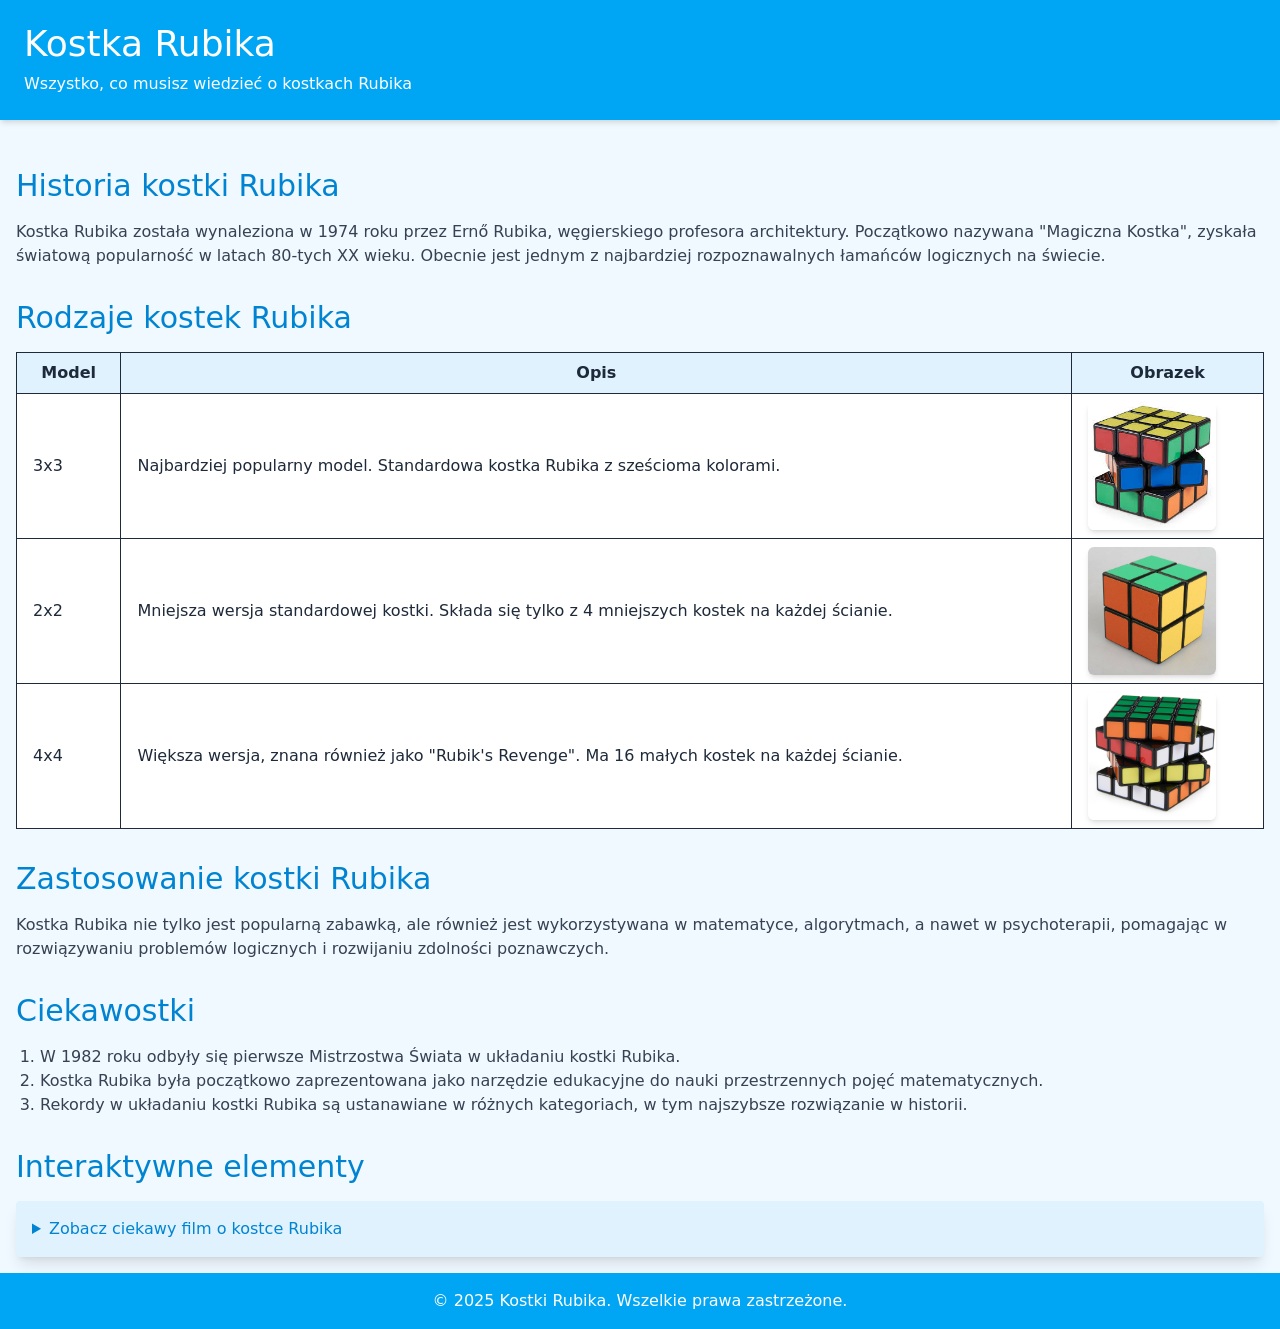
==== src/index.html @ e78972f8 "gitignore" ====
<!DOCTYPE html>
<html lang="pl">
<head>
    <meta charset="UTF-8">
    <meta name="viewport" content="width=device-width, initial-scale=1.0">
    <title>Kostka Rubika</title>
    <link href="output.css" rel="stylesheet">
</head>
<body class="bg-sky-50 text-gray-800">

    <header class="bg-sky-500 p-6 shadow-md">
        <h1 class="text-4xl text-white animate-ping">Kostka Rubika</h1>
        <p class="text-white mt-2">Wszystko, co musisz wiedzieć o kostkach Rubika</p>
    </header>

    <article class="container mx-auto mt-8 p-4">
        <section>
            <h2 class="text-3xl text-sky-600">Historia kostki Rubika</h2>
            <p class="mt-4 text-gray-700">
                Kostka Rubika została wynaleziona w 1974 roku przez Ernő Rubika, węgierskiego profesora architektury. Początkowo nazywana "Magiczna Kostka", zyskała światową popularność w latach 80-tych XX wieku. Obecnie jest jednym z najbardziej rozpoznawalnych łamańców logicznych na świecie.
            </p>
        </section>

        <section class="mt-8">
            <h2 class="text-3xl text-sky-600">Rodzaje kostek Rubika</h2>
            <table class="table-auto w-full mt-4">
                <thead class="bg-sky-100">
                    <tr>
                        <th class="border px-4 py-2">Model</th>
                        <th class="border px-4 py-2">Opis</th>
                        <th class="border px-4 py-2">Obrazek</th>
                    </tr>
                </thead>
                <tbody>
                    <tr class="bg-white hover:bg-sky-50">
                        <td class="border px-4 py-2">3x3</td>
                        <td class="border px-4 py-2">Najbardziej popularny model. Standardowa kostka Rubika z sześcioma kolorami.</td>
                        <td class="border px-4 py-2"><img src="images/3.jpeg" alt="Kostka 3x3" class="w-32 h-32 object-cover shadow-md rounded-md"></td>
                    </tr>
                    <tr class="bg-white hover:bg-sky-50">
                        <td class="border px-4 py-2">2x2</td>
                        <td class="border px-4 py-2">Mniejsza wersja standardowej kostki. Składa się tylko z 4 mniejszych kostek na każdej ścianie.</td>
                        <td class="border px-4 py-2"><img src="images/2.jpg" alt="Kostka 2x2" class="w-32 h-32 object-cover shadow-md rounded-md"></td>
                    </tr>
                    <tr class="bg-white hover:bg-sky-50">
                        <td class="border px-4 py-2">4x4</td>
                        <td class="border px-4 py-2">Większa wersja, znana również jako "Rubik's Revenge". Ma 16 małych kostek na każdej ścianie.</td>
                        <td class="border px-4 py-2"><img src="images/4.webp" alt="Kostka 4x4" class="w-32 h-32 object-cover shadow-md rounded-md"></td>
                    </tr>
                </tbody>
            </table>
        </section>

        <section class="mt-8">
            <h2 class="text-3xl text-sky-600">Zastosowanie kostki Rubika</h2>
            <p class="mt-4 text-gray-700">
                Kostka Rubika nie tylko jest popularną zabawką, ale również jest wykorzystywana w matematyce, algorytmach, a nawet w psychoterapii, pomagając w rozwiązywaniu problemów logicznych i rozwijaniu zdolności poznawczych.
            </p>
        </section>

        <section class="mt-8">
            <h2 class="text-3xl text-sky-600">Ciekawostki</h2>
            <ul class="list-decimal pl-6 mt-4 text-gray-700">
                <li>W 1982 roku odbyły się pierwsze Mistrzostwa Świata w układaniu kostki Rubika.</li>
                <li>Kostka Rubika była początkowo zaprezentowana jako narzędzie edukacyjne do nauki przestrzennych pojęć matematycznych.</li>
                <li>Rekordy w układaniu kostki Rubika są ustanawiane w różnych kategoriach, w tym najszybsze rozwiązanie w historii.</li>
            </ul>
        </section>

        <section class="mt-8">
            <h2 class="text-3xl text-sky-600">Interaktywne elementy</h2>
            <details class="bg-sky-100 p-4 mt-4 shadow-lg rounded">
                <summary class="text-sky-600 cursor-pointer">Zobacz ciekawy film o kostce Rubika</summary>
                <p class="mt-2">Tutaj znajdziesz film na temat najnowszych rekordów w układaniu kostki Rubika:</p>
                <iframe class="w-full mt-4" height="315" src="https://www.youtube.com/embed/S8g8inWXJDk" title="YouTube video" allowfullscreen></iframe>
            </details>
        </section>
    </article>

    <footer class="bg-sky-500 p-4 text-center text-white">
        <p>&copy; 2025 Kostki Rubika. Wszelkie prawa zastrzeżone.</p>
    </footer>

</body>
</html>
---- src/output.css ----
/*! tailwindcss v4.1.3 | MIT License | https://tailwindcss.com */
@layer properties;
@layer theme, base, components, utilities;
@layer theme {
  :root, :host {
    --font-sans: ui-sans-serif, system-ui, sans-serif, "Apple Color Emoji",
      "Segoe UI Emoji", "Segoe UI Symbol", "Noto Color Emoji";
    --font-mono: ui-monospace, SFMono-Regular, Menlo, Monaco, Consolas, "Liberation Mono",
      "Courier New", monospace;
    --color-sky-50: oklch(97.7% 0.013 236.62);
    --color-sky-100: oklch(95.1% 0.026 236.824);
    --color-sky-500: oklch(68.5% 0.169 237.323);
    --color-sky-600: oklch(58.8% 0.158 241.966);
    --color-gray-700: oklch(37.3% 0.034 259.733);
    --color-gray-800: oklch(27.8% 0.033 256.848);
    --color-white: #fff;
    --spacing: 0.25rem;
    --text-3xl: 1.875rem;
    --text-3xl--line-height: calc(2.25 / 1.875);
    --text-4xl: 2.25rem;
    --text-4xl--line-height: calc(2.5 / 2.25);
    --radius-md: 0.375rem;
    --animate-ping: ping 1s cubic-bezier(0, 0, 0.2, 1) infinite;
    --default-font-family: var(--font-sans);
    --default-mono-font-family: var(--font-mono);
  }
}
@layer base {
  *, ::after, ::before, ::backdrop, ::file-selector-button {
    box-sizing: border-box;
    margin: 0;
    padding: 0;
    border: 0 solid;
  }
  html, :host {
    line-height: 1.5;
    -webkit-text-size-adjust: 100%;
    tab-size: 4;
    font-family: var(--default-font-family, ui-sans-serif, system-ui, sans-serif, "Apple Color Emoji", "Segoe UI Emoji", "Segoe UI Symbol", "Noto Color Emoji");
    font-feature-settings: var(--default-font-feature-settings, normal);
    font-variation-settings: var(--default-font-variation-settings, normal);
    -webkit-tap-highlight-color: transparent;
  }
  hr {
    height: 0;
    color: inherit;
    border-top-width: 1px;
  }
  abbr:where([title]) {
    -webkit-text-decoration: underline dotted;
    text-decoration: underline dotted;
  }
  h1, h2, h3, h4, h5, h6 {
    font-size: inherit;
    font-weight: inherit;
  }
  a {
    color: inherit;
    -webkit-text-decoration: inherit;
    text-decoration: inherit;
  }
  b, strong {
    font-weight: bolder;
  }
  code, kbd, samp, pre {
    font-family: var(--default-mono-font-family, ui-monospace, SFMono-Regular, Menlo, Monaco, Consolas, "Liberation Mono", "Courier New", monospace);
    font-feature-settings: var(--default-mono-font-feature-settings, normal);
    font-variation-settings: var(--default-mono-font-variation-settings, normal);
    font-size: 1em;
  }
  small {
    font-size: 80%;
  }
  sub, sup {
    font-size: 75%;
    line-height: 0;
    position: relative;
    vertical-align: baseline;
  }
  sub {
    bottom: -0.25em;
  }
  sup {
    top: -0.5em;
  }
  table {
    text-indent: 0;
    border-color: inherit;
    border-collapse: collapse;
  }
  :-moz-focusring {
    outline: auto;
  }
  progress {
    vertical-align: baseline;
  }
  summary {
    display: list-item;
  }
  ol, ul, menu {
    list-style: none;
  }
  img, svg, video, canvas, audio, iframe, embed, object {
    display: block;
    vertical-align: middle;
  }
  img, video {
    max-width: 100%;
    height: auto;
  }
  button, input, select, optgroup, textarea, ::file-selector-button {
    font: inherit;
    font-feature-settings: inherit;
    font-variation-settings: inherit;
    letter-spacing: inherit;
    color: inherit;
    border-radius: 0;
    background-color: transparent;
    opacity: 1;
  }
  :where(select:is([multiple], [size])) optgroup {
    font-weight: bolder;
  }
  :where(select:is([multiple], [size])) optgroup option {
    padding-inline-start: 20px;
  }
  ::file-selector-button {
    margin-inline-end: 4px;
  }
  ::placeholder {
    opacity: 1;
  }
  @supports (not (-webkit-appearance: -apple-pay-button))  or (contain-intrinsic-size: 1px) {
    ::placeholder {
      color: currentcolor;
      @supports (color: color-mix(in lab, red, red)) {
        color: color-mix(in oklab, currentcolor 50%, transparent);
      }
    }
  }
  textarea {
    resize: vertical;
  }
  ::-webkit-search-decoration {
    -webkit-appearance: none;
  }
  ::-webkit-date-and-time-value {
    min-height: 1lh;
    text-align: inherit;
  }
  ::-webkit-datetime-edit {
    display: inline-flex;
  }
  ::-webkit-datetime-edit-fields-wrapper {
    padding: 0;
  }
  ::-webkit-datetime-edit, ::-webkit-datetime-edit-year-field, ::-webkit-datetime-edit-month-field, ::-webkit-datetime-edit-day-field, ::-webkit-datetime-edit-hour-field, ::-webkit-datetime-edit-minute-field, ::-webkit-datetime-edit-second-field, ::-webkit-datetime-edit-millisecond-field, ::-webkit-datetime-edit-meridiem-field {
    padding-block: 0;
  }
  :-moz-ui-invalid {
    box-shadow: none;
  }
  button, input:where([type="button"], [type="reset"], [type="submit"]), ::file-selector-button {
    appearance: button;
  }
  ::-webkit-inner-spin-button, ::-webkit-outer-spin-button {
    height: auto;
  }
  [hidden]:where(:not([hidden="until-found"])) {
    display: none !important;
  }
}
@layer utilities {
  .container {
    width: 100%;
    @media (width >= 40rem) {
      max-width: 40rem;
    }
    @media (width >= 48rem) {
      max-width: 48rem;
    }
    @media (width >= 64rem) {
      max-width: 64rem;
    }
    @media (width >= 80rem) {
      max-width: 80rem;
    }
    @media (width >= 96rem) {
      max-width: 96rem;
    }
  }
  .mx-auto {
    margin-inline: auto;
  }
  .mt-2 {
    margin-top: calc(var(--spacing) * 2);
  }
  .mt-4 {
    margin-top: calc(var(--spacing) * 4);
  }
  .mt-8 {
    margin-top: calc(var(--spacing) * 8);
  }
  .h-32 {
    height: calc(var(--spacing) * 32);
  }
  .w-32 {
    width: calc(var(--spacing) * 32);
  }
  .w-full {
    width: 100%;
  }
  .table-auto {
    table-layout: auto;
  }
  .animate-ping {
    animation: var(--animate-ping);
  }
  .cursor-pointer {
    cursor: pointer;
  }
  .list-decimal {
    list-style-type: decimal;
  }
  .rounded {
    border-radius: 0.25rem;
  }
  .rounded-md {
    border-radius: var(--radius-md);
  }
  .border {
    border-style: var(--tw-border-style);
    border-width: 1px;
  }
  .bg-sky-50 {
    background-color: var(--color-sky-50);
  }
  .bg-sky-100 {
    background-color: var(--color-sky-100);
  }
  .bg-sky-500 {
    background-color: var(--color-sky-500);
  }
  .bg-white {
    background-color: var(--color-white);
  }
  .object-cover {
    object-fit: cover;
  }
  .p-4 {
    padding: calc(var(--spacing) * 4);
  }
  .p-6 {
    padding: calc(var(--spacing) * 6);
  }
  .px-4 {
    padding-inline: calc(var(--spacing) * 4);
  }
  .py-2 {
    padding-block: calc(var(--spacing) * 2);
  }
  .pl-6 {
    padding-left: calc(var(--spacing) * 6);
  }
  .text-center {
    text-align: center;
  }
  .text-3xl {
    font-size: var(--text-3xl);
    line-height: var(--tw-leading, var(--text-3xl--line-height));
  }
  .text-4xl {
    font-size: var(--text-4xl);
    line-height: var(--tw-leading, var(--text-4xl--line-height));
  }
  .text-gray-700 {
    color: var(--color-gray-700);
  }
  .text-gray-800 {
    color: var(--color-gray-800);
  }
  .text-sky-600 {
    color: var(--color-sky-600);
  }
  .text-white {
    color: var(--color-white);
  }
  .shadow-lg {
    --tw-shadow: 0 10px 15px -3px var(--tw-shadow-color, rgb(0 0 0 / 0.1)), 0 4px 6px -4px var(--tw-shadow-color, rgb(0 0 0 / 0.1));
    box-shadow: var(--tw-inset-shadow), var(--tw-inset-ring-shadow), var(--tw-ring-offset-shadow), var(--tw-ring-shadow), var(--tw-shadow);
  }
  .shadow-md {
    --tw-shadow: 0 4px 6px -1px var(--tw-shadow-color, rgb(0 0 0 / 0.1)), 0 2px 4px -2px var(--tw-shadow-color, rgb(0 0 0 / 0.1));
    box-shadow: var(--tw-inset-shadow), var(--tw-inset-ring-shadow), var(--tw-ring-offset-shadow), var(--tw-ring-shadow), var(--tw-shadow);
  }
  .hover\:bg-sky-50 {
    &:hover {
      @media (hover: hover) {
        background-color: var(--color-sky-50);
      }
    }
  }
}
@property --tw-border-style {
  syntax: "*";
  inherits: false;
  initial-value: solid;
}
@property --tw-shadow {
  syntax: "*";
  inherits: false;
  initial-value: 0 0 #0000;
}
@property --tw-shadow-color {
  syntax: "*";
  inherits: false;
}
@property --tw-shadow-alpha {
  syntax: "<percentage>";
  inherits: false;
  initial-value: 100%;
}
@property --tw-inset-shadow {
  syntax: "*";
  inherits: false;
  initial-value: 0 0 #0000;
}
@property --tw-inset-shadow-color {
  syntax: "*";
  inherits: false;
}
@property --tw-inset-shadow-alpha {
  syntax: "<percentage>";
  inherits: false;
  initial-value: 100%;
}
@property --tw-ring-color {
  syntax: "*";
  inherits: false;
}
@property --tw-ring-shadow {
  syntax: "*";
  inherits: false;
  initial-value: 0 0 #0000;
}
@property --tw-inset-ring-color {
  syntax: "*";
  inherits: false;
}
@property --tw-inset-ring-shadow {
  syntax: "*";
  inherits: false;
  initial-value: 0 0 #0000;
}
@property --tw-ring-inset {
  syntax: "*";
  inherits: false;
}
@property --tw-ring-offset-width {
  syntax: "<length>";
  inherits: false;
  initial-value: 0px;
}
@property --tw-ring-offset-color {
  syntax: "*";
  inherits: false;
  initial-value: #fff;
}
@property --tw-ring-offset-shadow {
  syntax: "*";
  inherits: false;
  initial-value: 0 0 #0000;
}
@keyframes ping {
  75%, 100% {
    transform: scale(2);
    opacity: 0;
  }
}
@layer properties {
  @supports ((-webkit-hyphens: none) and (not (margin-trim: inline))) or ((-moz-orient: inline) and (not (color:rgb(from red r g b)))) {
    *, ::before, ::after, ::backdrop {
      --tw-border-style: solid;
      --tw-shadow: 0 0 #0000;
      --tw-shadow-color: initial;
      --tw-shadow-alpha: 100%;
      --tw-inset-shadow: 0 0 #0000;
      --tw-inset-shadow-color: initial;
      --tw-inset-shadow-alpha: 100%;
      --tw-ring-color: initial;
      --tw-ring-shadow: 0 0 #0000;
      --tw-inset-ring-color: initial;
      --tw-inset-ring-shadow: 0 0 #0000;
      --tw-ring-inset: initial;
      --tw-ring-offset-width: 0px;
      --tw-ring-offset-color: #fff;
      --tw-ring-offset-shadow: 0 0 #0000;
    }
  }
}
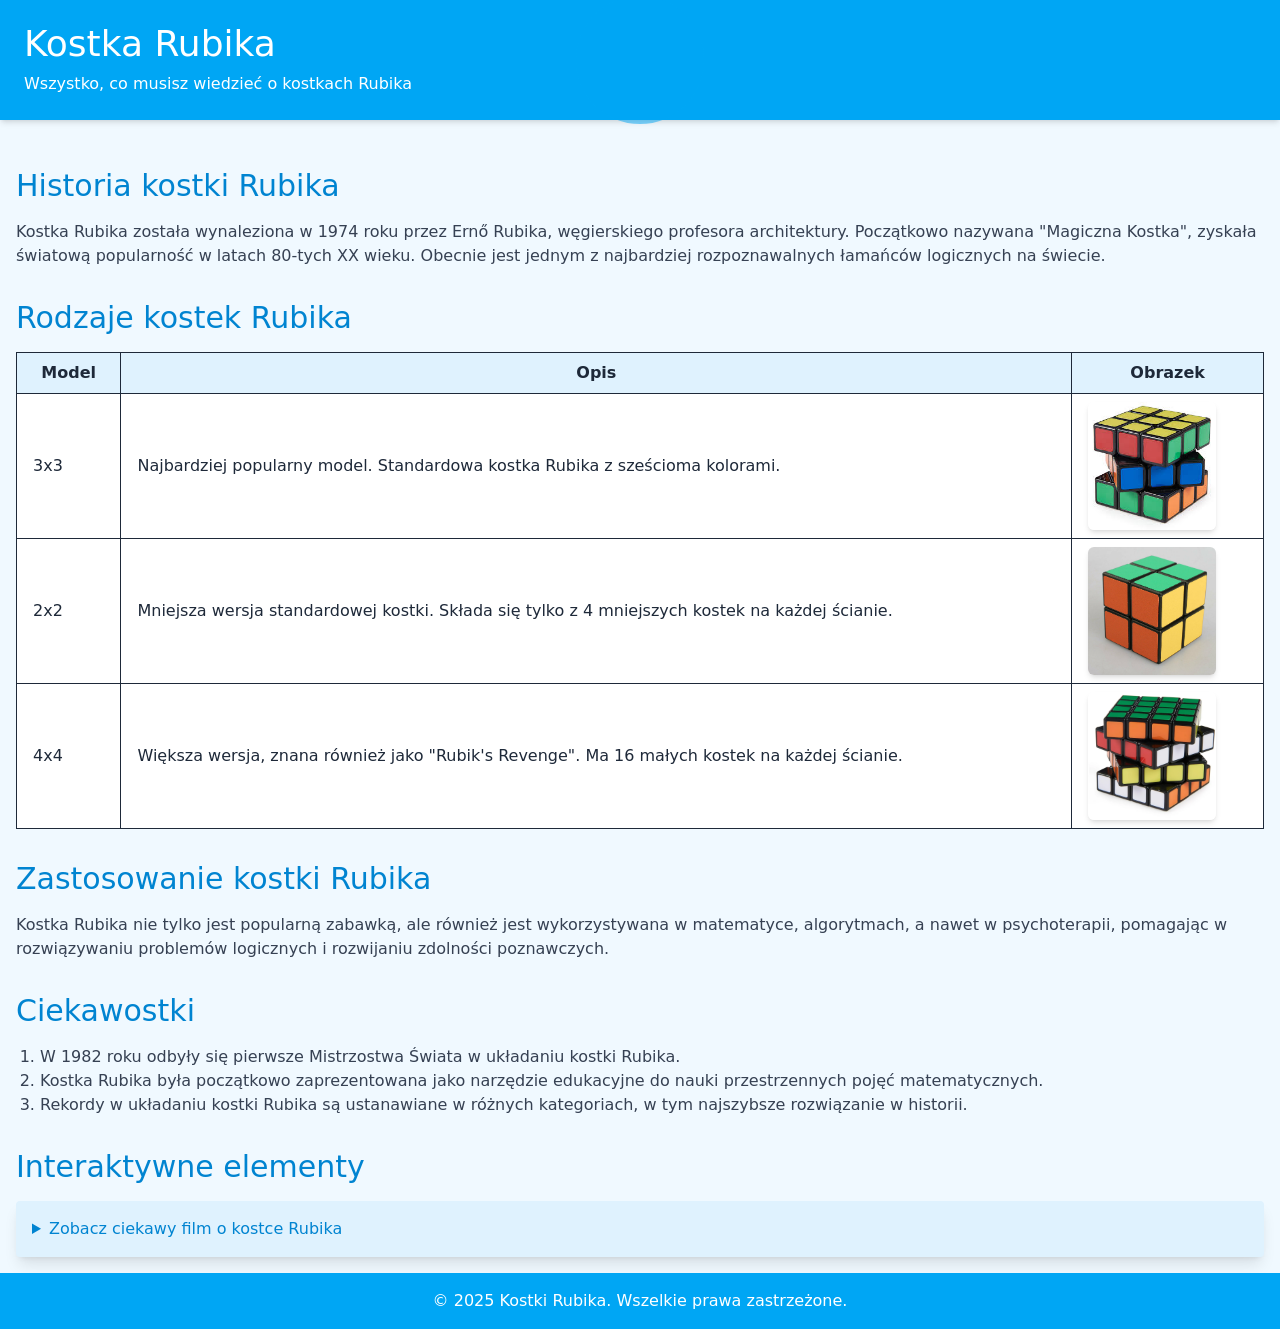
==== commit 3792f076: "fix animate" ====
--- a/src/index.html
+++ b/src/index.html
@@ -8,8 +8,12 @@
 </head>
 <body class="bg-sky-50 text-gray-800">
 
-    <header class="bg-sky-500 p-6 shadow-md">
-        <h1 class="text-4xl text-white animate-ping">Kostka Rubika</h1>
+    <header class="bg-sky-500 p-6 shadow-md relative">
+        <!-- Ping animation container -->
+        <div class="absolute inset-0 flex justify-center items-center animate-ping">
+            <span class="w-32 h-32 bg-sky-500 rounded-full opacity-50"></span>
+        </div>
+        <h1 class="text-4xl text-white relative z-10">Kostka Rubika</h1>
         <p class="text-white mt-2">Wszystko, co musisz wiedzieć o kostkach Rubika</p>
     </header>
 
--- a/src/output.css
+++ b/src/output.css
@@ -171,6 +171,18 @@
   }
 }
 @layer utilities {
+  .absolute {
+    position: absolute;
+  }
+  .relative {
+    position: relative;
+  }
+  .inset-0 {
+    inset: calc(var(--spacing) * 0);
+  }
+  .z-10 {
+    z-index: 10;
+  }
   .container {
     width: 100%;
     @media (width >= 40rem) {
@@ -201,6 +213,9 @@
   .mt-8 {
     margin-top: calc(var(--spacing) * 8);
   }
+  .flex {
+    display: flex;
+  }
   .h-32 {
     height: calc(var(--spacing) * 32);
   }
@@ -222,8 +237,17 @@
   .list-decimal {
     list-style-type: decimal;
   }
+  .items-center {
+    align-items: center;
+  }
+  .justify-center {
+    justify-content: center;
+  }
   .rounded {
     border-radius: 0.25rem;
+  }
+  .rounded-full {
+    border-radius: calc(infinity * 1px);
   }
   .rounded-md {
     border-radius: var(--radius-md);
@@ -284,6 +308,9 @@
   }
   .text-white {
     color: var(--color-white);
+  }
+  .opacity-50 {
+    opacity: 50%;
   }
   .shadow-lg {
     --tw-shadow: 0 10px 15px -3px var(--tw-shadow-color, rgb(0 0 0 / 0.1)), 0 4px 6px -4px var(--tw-shadow-color, rgb(0 0 0 / 0.1));
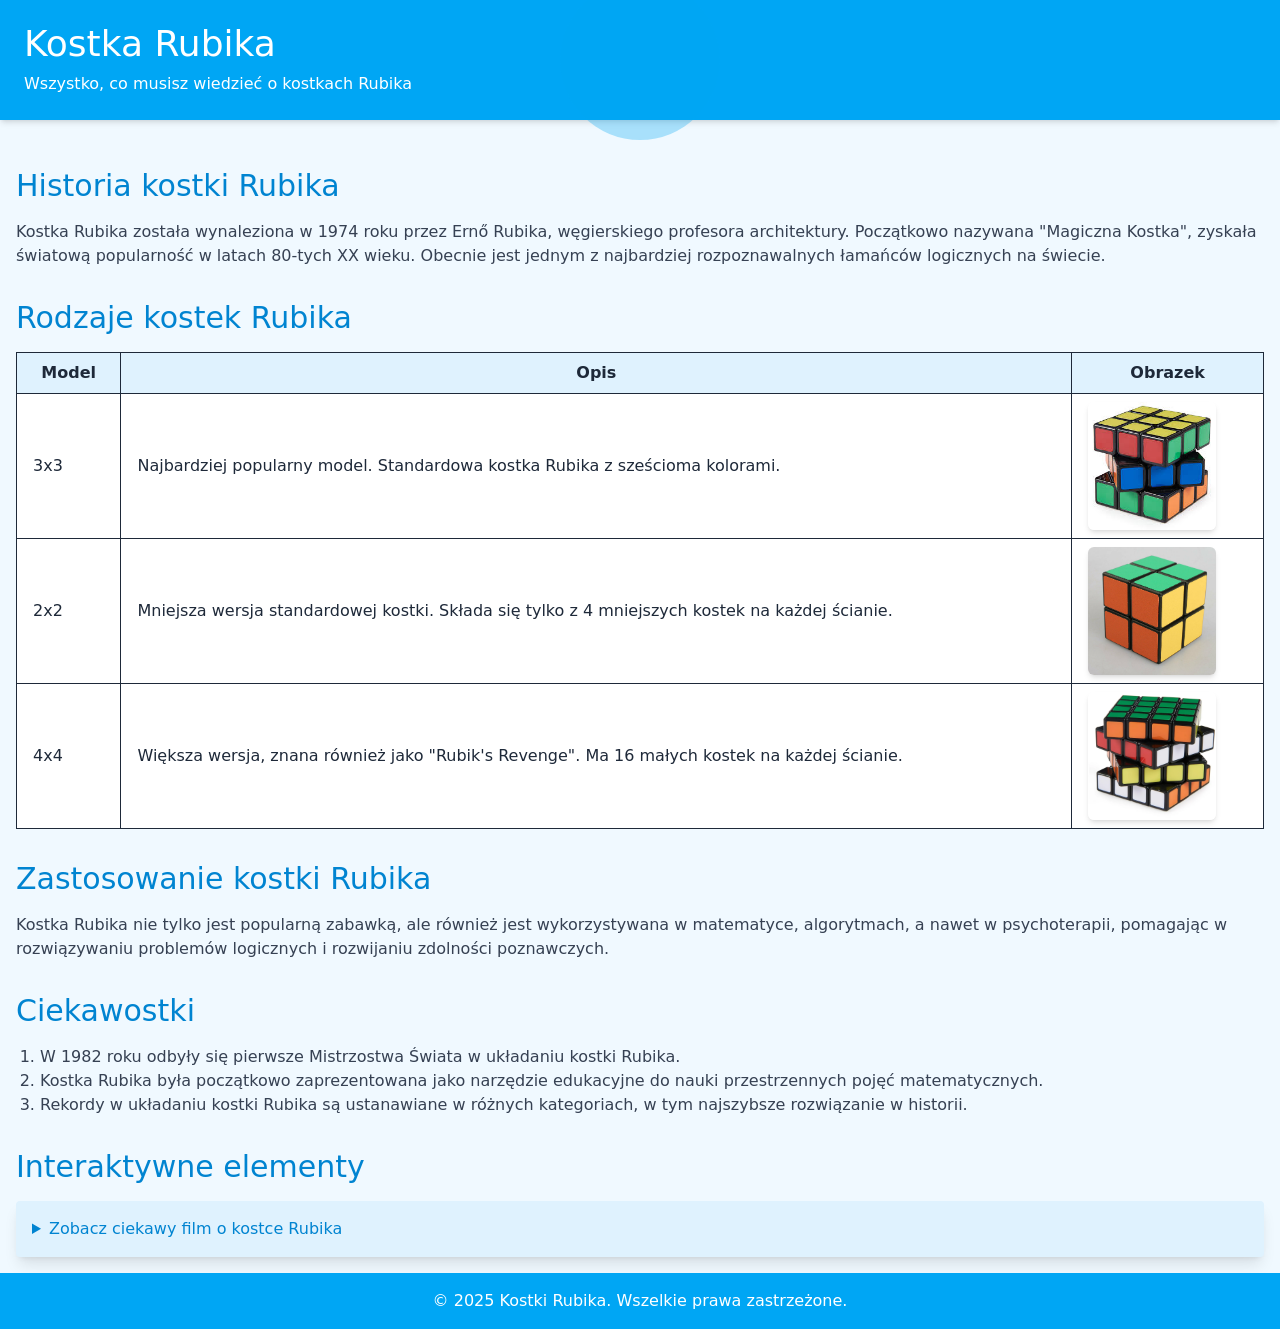
==== commit f92c1e08: "fix animate" ====
--- a/src/index.html
+++ b/src/index.html
@@ -11,7 +11,7 @@
     <header class="bg-sky-500 p-6 shadow-md relative">
         <!-- Ping animation container -->
         <div class="absolute inset-0 flex justify-center items-center animate-ping">
-            <span class="w-32 h-32 bg-sky-500 rounded-full opacity-50"></span>
+            <span class="w-40 h-40 bg-sky-500 rounded-full opacity-30"></span>
         </div>
         <h1 class="text-4xl text-white relative z-10">Kostka Rubika</h1>
         <p class="text-white mt-2">Wszystko, co musisz wiedzieć o kostkach Rubika</p>
--- a/src/output.css
+++ b/src/output.css
@@ -219,8 +219,14 @@
   .h-32 {
     height: calc(var(--spacing) * 32);
   }
+  .h-40 {
+    height: calc(var(--spacing) * 40);
+  }
   .w-32 {
     width: calc(var(--spacing) * 32);
+  }
+  .w-40 {
+    width: calc(var(--spacing) * 40);
   }
   .w-full {
     width: 100%;
@@ -309,8 +315,8 @@
   .text-white {
     color: var(--color-white);
   }
-  .opacity-50 {
-    opacity: 50%;
+  .opacity-30 {
+    opacity: 30%;
   }
   .shadow-lg {
     --tw-shadow: 0 10px 15px -3px var(--tw-shadow-color, rgb(0 0 0 / 0.1)), 0 4px 6px -4px var(--tw-shadow-color, rgb(0 0 0 / 0.1));
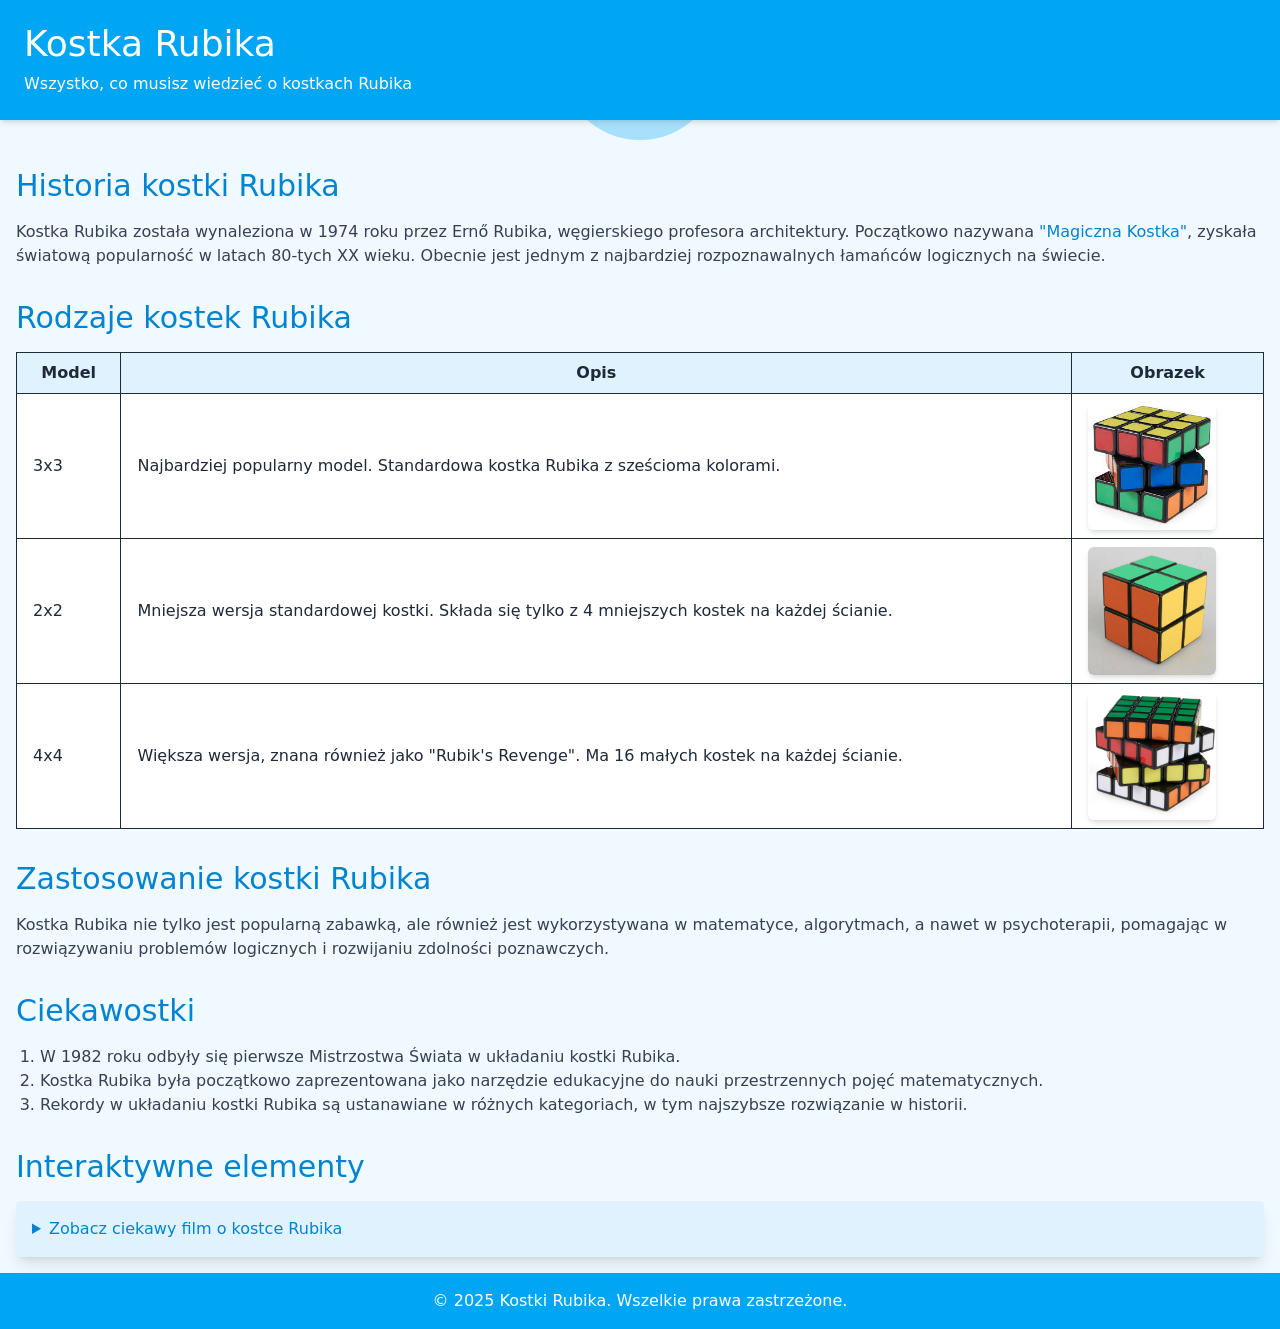
==== commit 332633a0: "fix animate" ====
--- a/src/index.html
+++ b/src/index.html
@@ -21,7 +21,9 @@
         <section>
             <h2 class="text-3xl text-sky-600">Historia kostki Rubika</h2>
             <p class="mt-4 text-gray-700">
-                Kostka Rubika została wynaleziona w 1974 roku przez Ernő Rubika, węgierskiego profesora architektury. Początkowo nazywana "Magiczna Kostka", zyskała światową popularność w latach 80-tych XX wieku. Obecnie jest jednym z najbardziej rozpoznawalnych łamańców logicznych na świecie.
+                Kostka Rubika została wynaleziona w 1974 roku przez Ernő Rubika, węgierskiego profesora architektury. Początkowo nazywana 
+                <span class="relative inline-block animate-ping text-sky-600">"Magiczna Kostka"</span>, zyskała światową popularność w latach 80-tych XX wieku. 
+                Obecnie jest jednym z najbardziej rozpoznawalnych łamańców logicznych na świecie.
             </p>
         </section>
 
--- a/src/output.css
+++ b/src/output.css
@@ -216,6 +216,9 @@
   .flex {
     display: flex;
   }
+  .inline-block {
+    display: inline-block;
+  }
   .h-32 {
     height: calc(var(--spacing) * 32);
   }
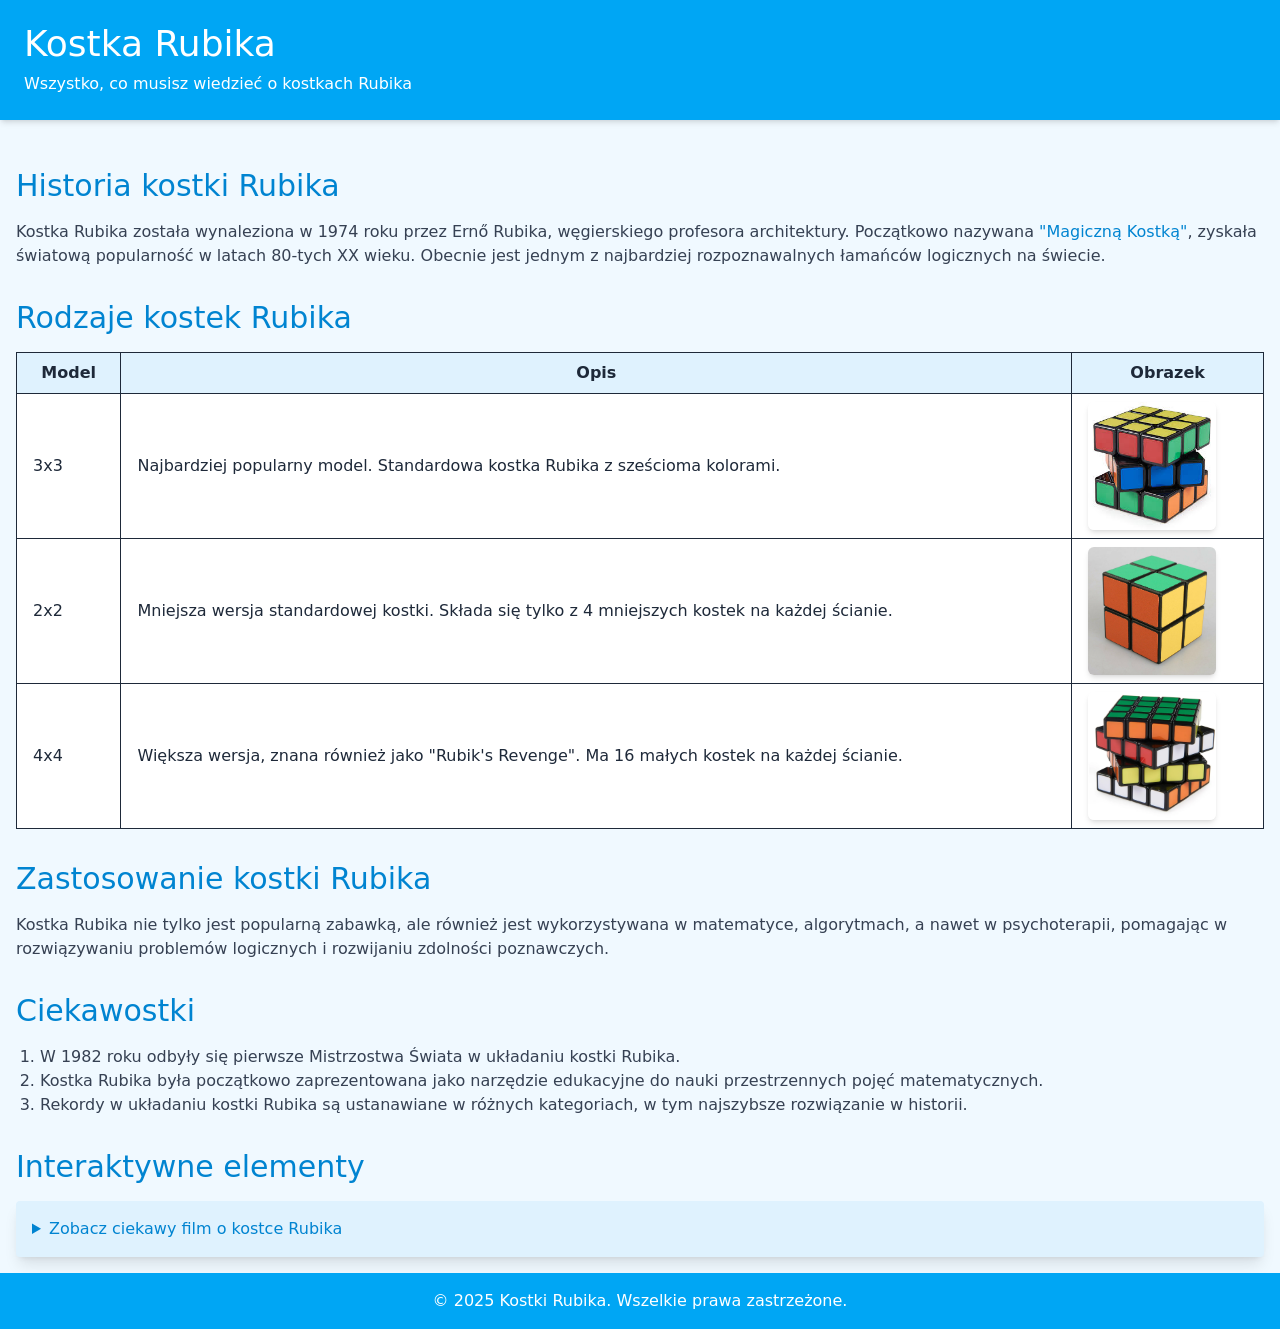
==== commit 9826529b: "fix animate" ====
--- a/src/index.html
+++ b/src/index.html
@@ -9,11 +9,7 @@
 <body class="bg-sky-50 text-gray-800">
 
     <header class="bg-sky-500 p-6 shadow-md relative">
-        <!-- Ping animation container -->
-        <div class="absolute inset-0 flex justify-center items-center animate-ping">
-            <span class="w-40 h-40 bg-sky-500 rounded-full opacity-30"></span>
-        </div>
-        <h1 class="text-4xl text-white relative z-10">Kostka Rubika</h1>
+        <h1 class="text-4xl text-white relative">Kostka Rubika</h1>
         <p class="text-white mt-2">Wszystko, co musisz wiedzieć o kostkach Rubika</p>
     </header>
 
@@ -22,7 +18,7 @@
             <h2 class="text-3xl text-sky-600">Historia kostki Rubika</h2>
             <p class="mt-4 text-gray-700">
                 Kostka Rubika została wynaleziona w 1974 roku przez Ernő Rubika, węgierskiego profesora architektury. Początkowo nazywana 
-                <span class="relative inline-block animate-ping text-sky-600">"Magiczna Kostka"</span>, zyskała światową popularność w latach 80-tych XX wieku. 
+                <span class="relative inline-block animate-ping text-sky-600">"Magiczną Kostką"</span>, zyskała światową popularność w latach 80-tych XX wieku. 
                 Obecnie jest jednym z najbardziej rozpoznawalnych łamańców logicznych na świecie.
             </p>
         </section>
--- a/src/output.css
+++ b/src/output.css
@@ -171,17 +171,8 @@
   }
 }
 @layer utilities {
-  .absolute {
-    position: absolute;
-  }
   .relative {
     position: relative;
-  }
-  .inset-0 {
-    inset: calc(var(--spacing) * 0);
-  }
-  .z-10 {
-    z-index: 10;
   }
   .container {
     width: 100%;
@@ -213,24 +204,15 @@
   .mt-8 {
     margin-top: calc(var(--spacing) * 8);
   }
-  .flex {
-    display: flex;
-  }
   .inline-block {
     display: inline-block;
   }
   .h-32 {
     height: calc(var(--spacing) * 32);
   }
-  .h-40 {
-    height: calc(var(--spacing) * 40);
-  }
   .w-32 {
     width: calc(var(--spacing) * 32);
   }
-  .w-40 {
-    width: calc(var(--spacing) * 40);
-  }
   .w-full {
     width: 100%;
   }
@@ -246,17 +228,8 @@
   .list-decimal {
     list-style-type: decimal;
   }
-  .items-center {
-    align-items: center;
-  }
-  .justify-center {
-    justify-content: center;
-  }
   .rounded {
     border-radius: 0.25rem;
-  }
-  .rounded-full {
-    border-radius: calc(infinity * 1px);
   }
   .rounded-md {
     border-radius: var(--radius-md);
@@ -317,9 +290,6 @@
   }
   .text-white {
     color: var(--color-white);
-  }
-  .opacity-30 {
-    opacity: 30%;
   }
   .shadow-lg {
     --tw-shadow: 0 10px 15px -3px var(--tw-shadow-color, rgb(0 0 0 / 0.1)), 0 4px 6px -4px var(--tw-shadow-color, rgb(0 0 0 / 0.1));
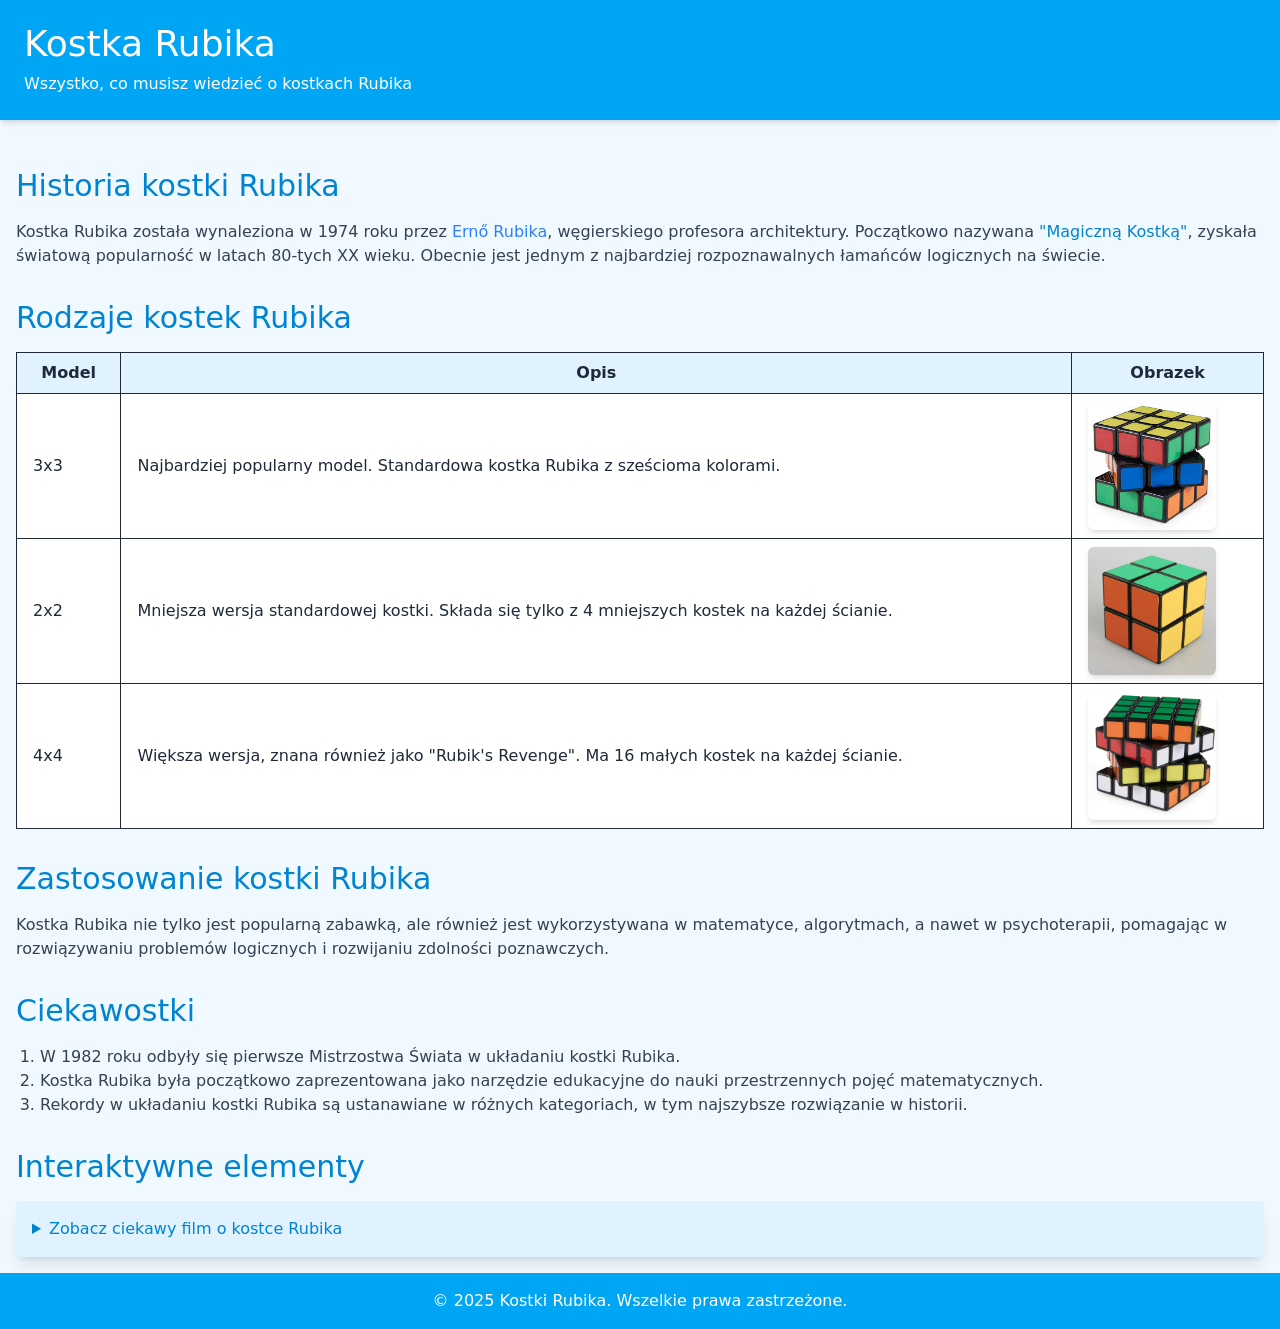
==== commit 146bffc1: "fix animate" ====
--- a/src/index.html
+++ b/src/index.html
@@ -17,7 +17,7 @@
         <section>
             <h2 class="text-3xl text-sky-600">Historia kostki Rubika</h2>
             <p class="mt-4 text-gray-700">
-                Kostka Rubika została wynaleziona w 1974 roku przez Ernő Rubika, węgierskiego profesora architektury. Początkowo nazywana 
+                Kostka Rubika została wynaleziona w 1974 roku przez <a href="https://pl.wikipedia.org/wiki/Ern%C5%91_Rubik" class="text-blue-500 hover:text-blue-700" target="_blank">Ernő Rubika</a>, węgierskiego profesora architektury. Początkowo nazywana 
                 <span class="relative inline-block animate-ping text-sky-600">"Magiczną Kostką"</span>, zyskała światową popularność w latach 80-tych XX wieku. 
                 Obecnie jest jednym z najbardziej rozpoznawalnych łamańców logicznych na świecie.
             </p>
--- a/src/output.css
+++ b/src/output.css
@@ -11,6 +11,8 @@
     --color-sky-100: oklch(95.1% 0.026 236.824);
     --color-sky-500: oklch(68.5% 0.169 237.323);
     --color-sky-600: oklch(58.8% 0.158 241.966);
+    --color-blue-500: oklch(62.3% 0.214 259.815);
+    --color-blue-700: oklch(48.8% 0.243 264.376);
     --color-gray-700: oklch(37.3% 0.034 259.733);
     --color-gray-800: oklch(27.8% 0.033 256.848);
     --color-white: #fff;
@@ -279,6 +281,9 @@
     font-size: var(--text-4xl);
     line-height: var(--tw-leading, var(--text-4xl--line-height));
   }
+  .text-blue-500 {
+    color: var(--color-blue-500);
+  }
   .text-gray-700 {
     color: var(--color-gray-700);
   }
@@ -303,6 +308,13 @@
     &:hover {
       @media (hover: hover) {
         background-color: var(--color-sky-50);
+      }
+    }
+  }
+  .hover\:text-blue-700 {
+    &:hover {
+      @media (hover: hover) {
+        color: var(--color-blue-700);
       }
     }
   }
